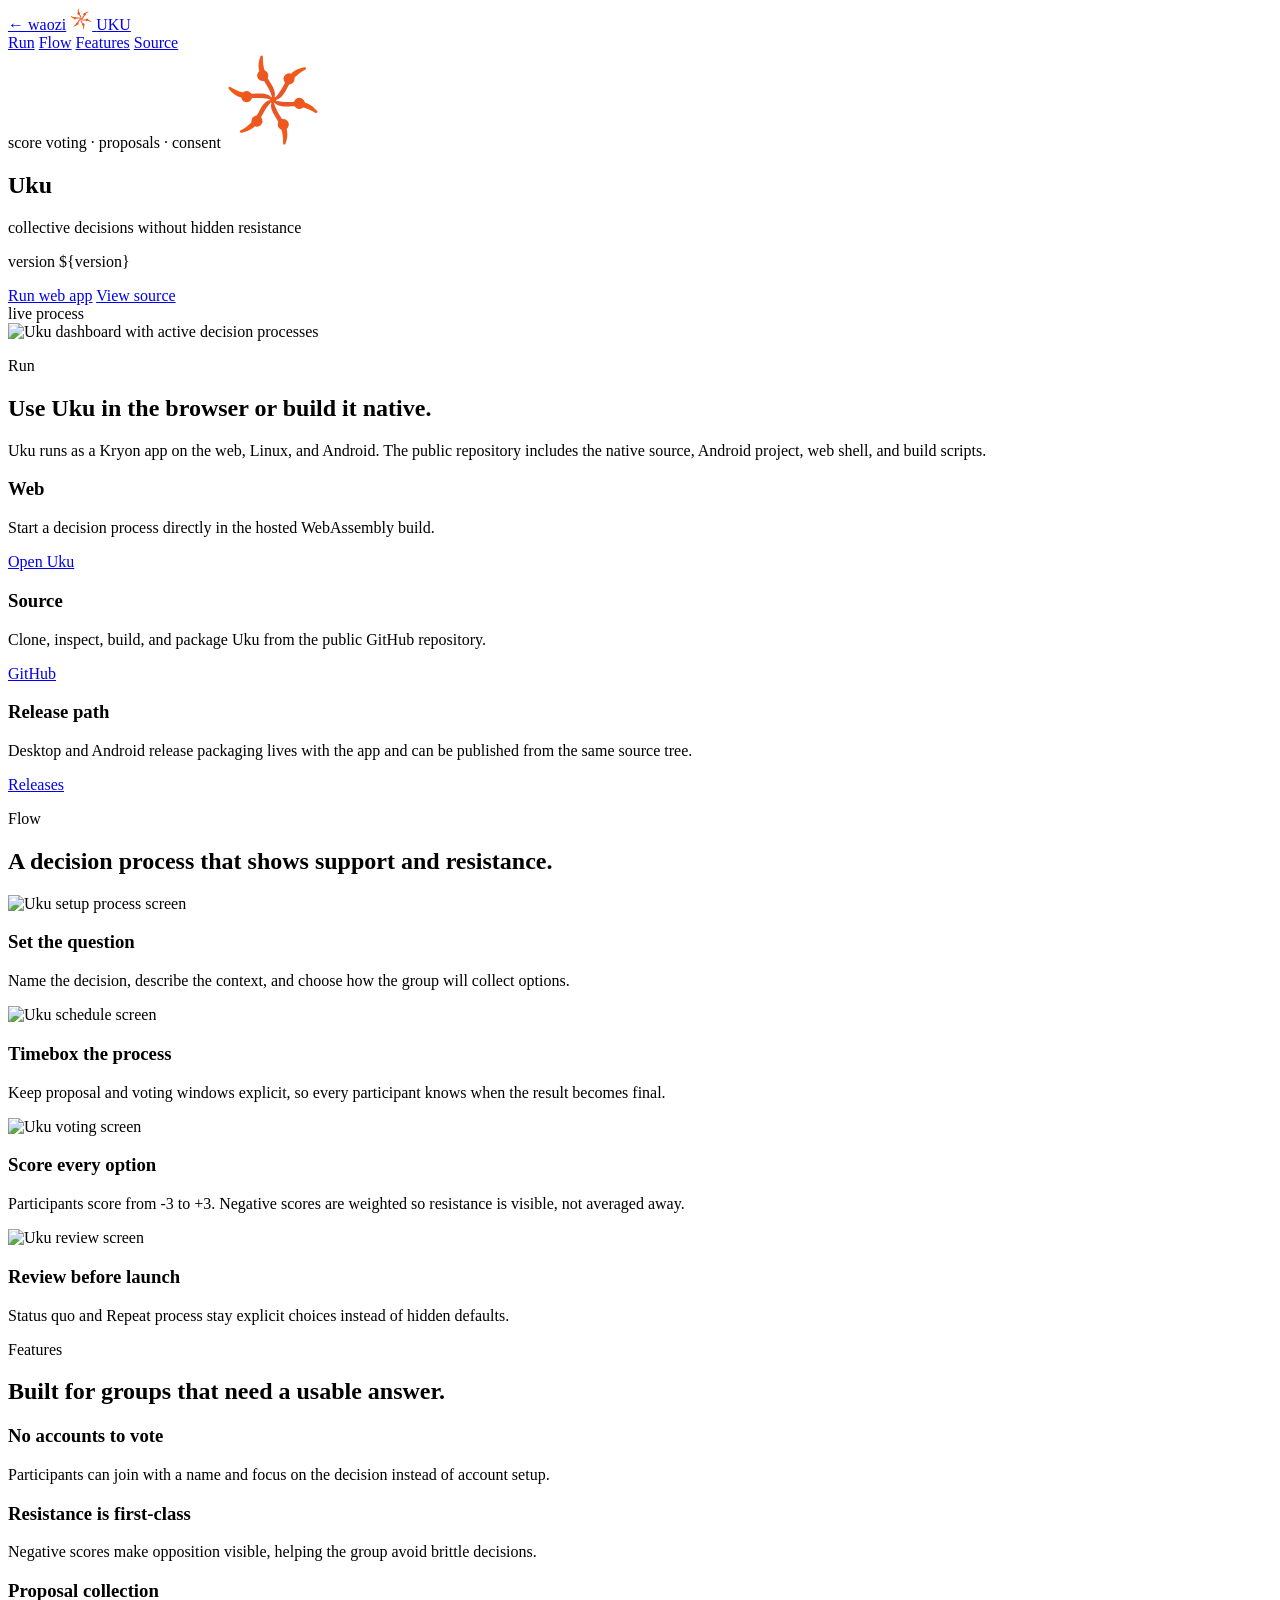
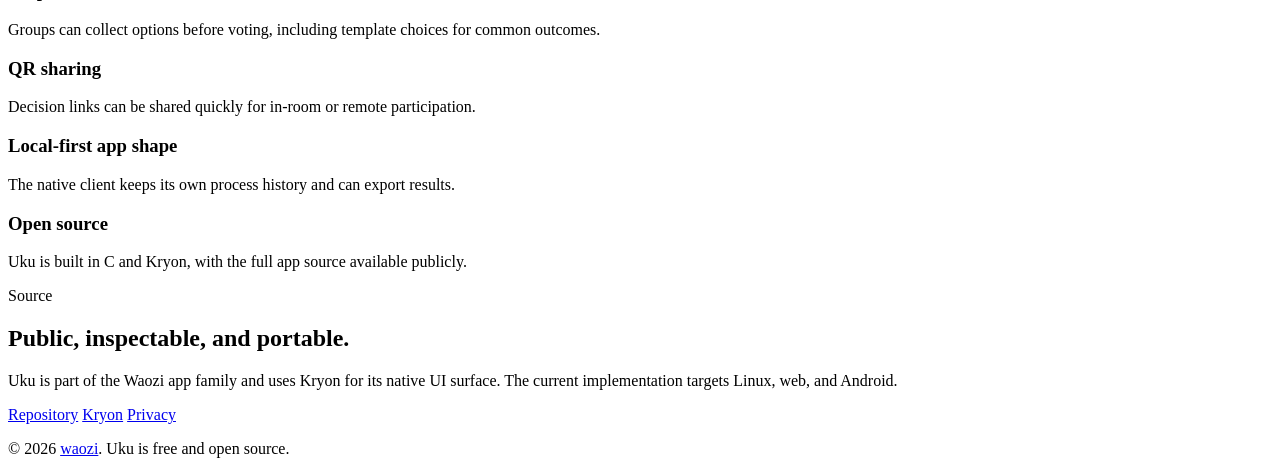
==== site/index.html @ 69575fa6 "Add Uku website and Cloudflare Pages deploy" ====
<!DOCTYPE html>
<html lang="en">
<head>
	<meta charset="utf-8">
	<meta name="viewport" content="width=device-width, initial-scale=1">
	<title>Uku - Collective Decisions Without Hidden Resistance</title>
	<meta name="description" content="Uku is a free, open-source collective decision app for score voting, consent checks, proposals, and explicit status quo options.">
	<link rel="canonical" href="https://uku.waozi.xyz/">
	<link href="/css/base.css?v=${asset_version}" rel="stylesheet">
	<link href="/css/components.css?v=${asset_version}" rel="stylesheet">
	<link href="/theme.css?v=${asset_version}" rel="stylesheet">
	<link rel="manifest" href="/manifest.json">
	<link rel="icon" href="/favicon.svg" type="image/svg+xml">
	<meta name="theme-color" content="#f8f5ef">
	<meta property="og:type" content="website">
	<meta property="og:url" content="https://uku.waozi.xyz/">
	<meta property="og:title" content="Uku">
	<meta property="og:description" content="Collective decisions with visible support, resistance, status quo, and repeat-process choices.">
	<meta property="og:image" content="https://uku.waozi.xyz/og.png">
	<meta property="og:site_name" content="Uku">
	<meta name="twitter:card" content="summary_large_image">
	<meta name="twitter:title" content="Uku">
	<meta name="twitter:description" content="Collective decisions with visible support, resistance, status quo, and repeat-process choices.">
	<meta name="twitter:image" content="https://uku.waozi.xyz/og.png">
</head>
<body>
	<header class="site-header">
		<div class="site-header-inner">
			<a class="site-return" href="https://waozi.xyz" aria-label="Return to waozi.xyz">&larr; waozi</a>
			<a class="brand" href="#main-content">
				<img src="/web-assets/uku-logo.svg" width="22" height="22" alt="Uku">
				<span>UKU</span>
			</a>
			<nav class="header-nav" aria-label="Primary">
				<a href="#run">Run</a>
				<a href="#flow">Flow</a>
				<a href="#features">Features</a>
				<a href="#source">Source</a>
			</nav>
		</div>
	</header>

	<main id="main-content">
		<section class="hero" aria-label="Uku introduction">
			<div class="hero-copy">
				<span class="hero-eyebrow"><span class="dot"></span>score voting &middot; proposals &middot; consent</span>
				<img class="app-mark" src="/web-assets/uku-logo.svg" width="96" height="96" alt="Uku app logo">
				<h1>Uku</h1>
				<p class="hero-sub">collective decisions without hidden resistance</p>
				<p class="version">version ${version}</p>
				<div class="hero-cta">
					<a class="btn btn-primary" href="/build/web/index.html">Run web app</a>
					<a class="btn" href="https://github.com/waozixyz/uku" target="_blank" rel="noopener">View source</a>
				</div>
			</div>
			<div class="hero-panel">
				<div class="hero-panel-bar">
					<span class="tl"></span><span class="tl"></span><span class="tl"></span>
					<span class="title">live process</span>
				</div>
				<div class="hero-shot">
					<img src="/screens/dashboard-active.png" alt="Uku dashboard with active decision processes">
				</div>
			</div>
		</section>

		<section class="run-section" id="run">
			<div class="section-heading">
				<p class="section-eyebrow">Run</p>
				<h2>Use Uku in the browser or build it native.</h2>
				<p>Uku runs as a Kryon app on the web, Linux, and Android. The public repository includes the native source, Android project, web shell, and build scripts.</p>
			</div>
			<div class="download-grid">
				<article class="download-card primary">
					<h3>Web</h3>
					<p>Start a decision process directly in the hosted WebAssembly build.</p>
					<a class="btn btn-primary" href="/build/web/index.html">Open Uku</a>
				</article>
				<article class="download-card">
					<h3>Source</h3>
					<p>Clone, inspect, build, and package Uku from the public GitHub repository.</p>
					<a class="btn" href="https://github.com/waozixyz/uku" target="_blank" rel="noopener">GitHub</a>
				</article>
				<article class="download-card">
					<h3>Release path</h3>
					<p>Desktop and Android release packaging lives with the app and can be published from the same source tree.</p>
					<a class="btn" href="https://github.com/waozixyz/uku/releases" target="_blank" rel="noopener">Releases</a>
				</article>
			</div>
		</section>

		<section class="flow-section" id="flow">
			<div class="section-heading">
				<p class="section-eyebrow">Flow</p>
				<h2>A decision process that shows support and resistance.</h2>
			</div>
			<div class="flow-grid">
				<article class="flow-card">
					<img src="/screens/setup-process.png" alt="Uku setup process screen">
					<h3>Set the question</h3>
					<p>Name the decision, describe the context, and choose how the group will collect options.</p>
				</article>
				<article class="flow-card">
					<img src="/screens/schedule.png" alt="Uku schedule screen">
					<h3>Timebox the process</h3>
					<p>Keep proposal and voting windows explicit, so every participant knows when the result becomes final.</p>
				</article>
				<article class="flow-card">
					<img src="/screens/voting.png" alt="Uku voting screen">
					<h3>Score every option</h3>
					<p>Participants score from -3 to +3. Negative scores are weighted so resistance is visible, not averaged away.</p>
				</article>
				<article class="flow-card">
					<img src="/screens/review.png" alt="Uku review screen">
					<h3>Review before launch</h3>
					<p>Status quo and Repeat process stay explicit choices instead of hidden defaults.</p>
				</article>
			</div>
		</section>

		<section class="features-section" id="features">
			<p class="section-eyebrow">Features</p>
			<h2>Built for groups that need a usable answer.</h2>
			<div class="features-grid">
				<div class="feature-item"><h3>No accounts to vote</h3><p>Participants can join with a name and focus on the decision instead of account setup.</p></div>
				<div class="feature-item"><h3>Resistance is first-class</h3><p>Negative scores make opposition visible, helping the group avoid brittle decisions.</p></div>
				<div class="feature-item"><h3>Proposal collection</h3><p>Groups can collect options before voting, including template choices for common outcomes.</p></div>
				<div class="feature-item"><h3>QR sharing</h3><p>Decision links can be shared quickly for in-room or remote participation.</p></div>
				<div class="feature-item"><h3>Local-first app shape</h3><p>The native client keeps its own process history and can export results.</p></div>
				<div class="feature-item"><h3>Open source</h3><p>Uku is built in C and Kryon, with the full app source available publicly.</p></div>
			</div>
		</section>

		<section class="source-section" id="source">
			<div>
				<p class="section-eyebrow">Source</p>
				<h2>Public, inspectable, and portable.</h2>
				<p>Uku is part of the Waozi app family and uses Kryon for its native UI surface. The current implementation targets Linux, web, and Android.</p>
			</div>
			<nav class="source-links" aria-label="Source links">
				<a class="btn btn-primary" href="https://github.com/waozixyz/uku" target="_blank" rel="noopener">Repository</a>
				<a class="btn" href="https://kryonlabs.com" target="_blank" rel="noopener">Kryon</a>
				<a class="btn" href="/privacy.html">Privacy</a>
			</nav>
		</section>
	</main>

	<footer>
		<p>&copy; 2026 <a href="https://waozi.xyz">waozi</a>. Uku is free and open source.</p>
	</footer>
</body>
</html>
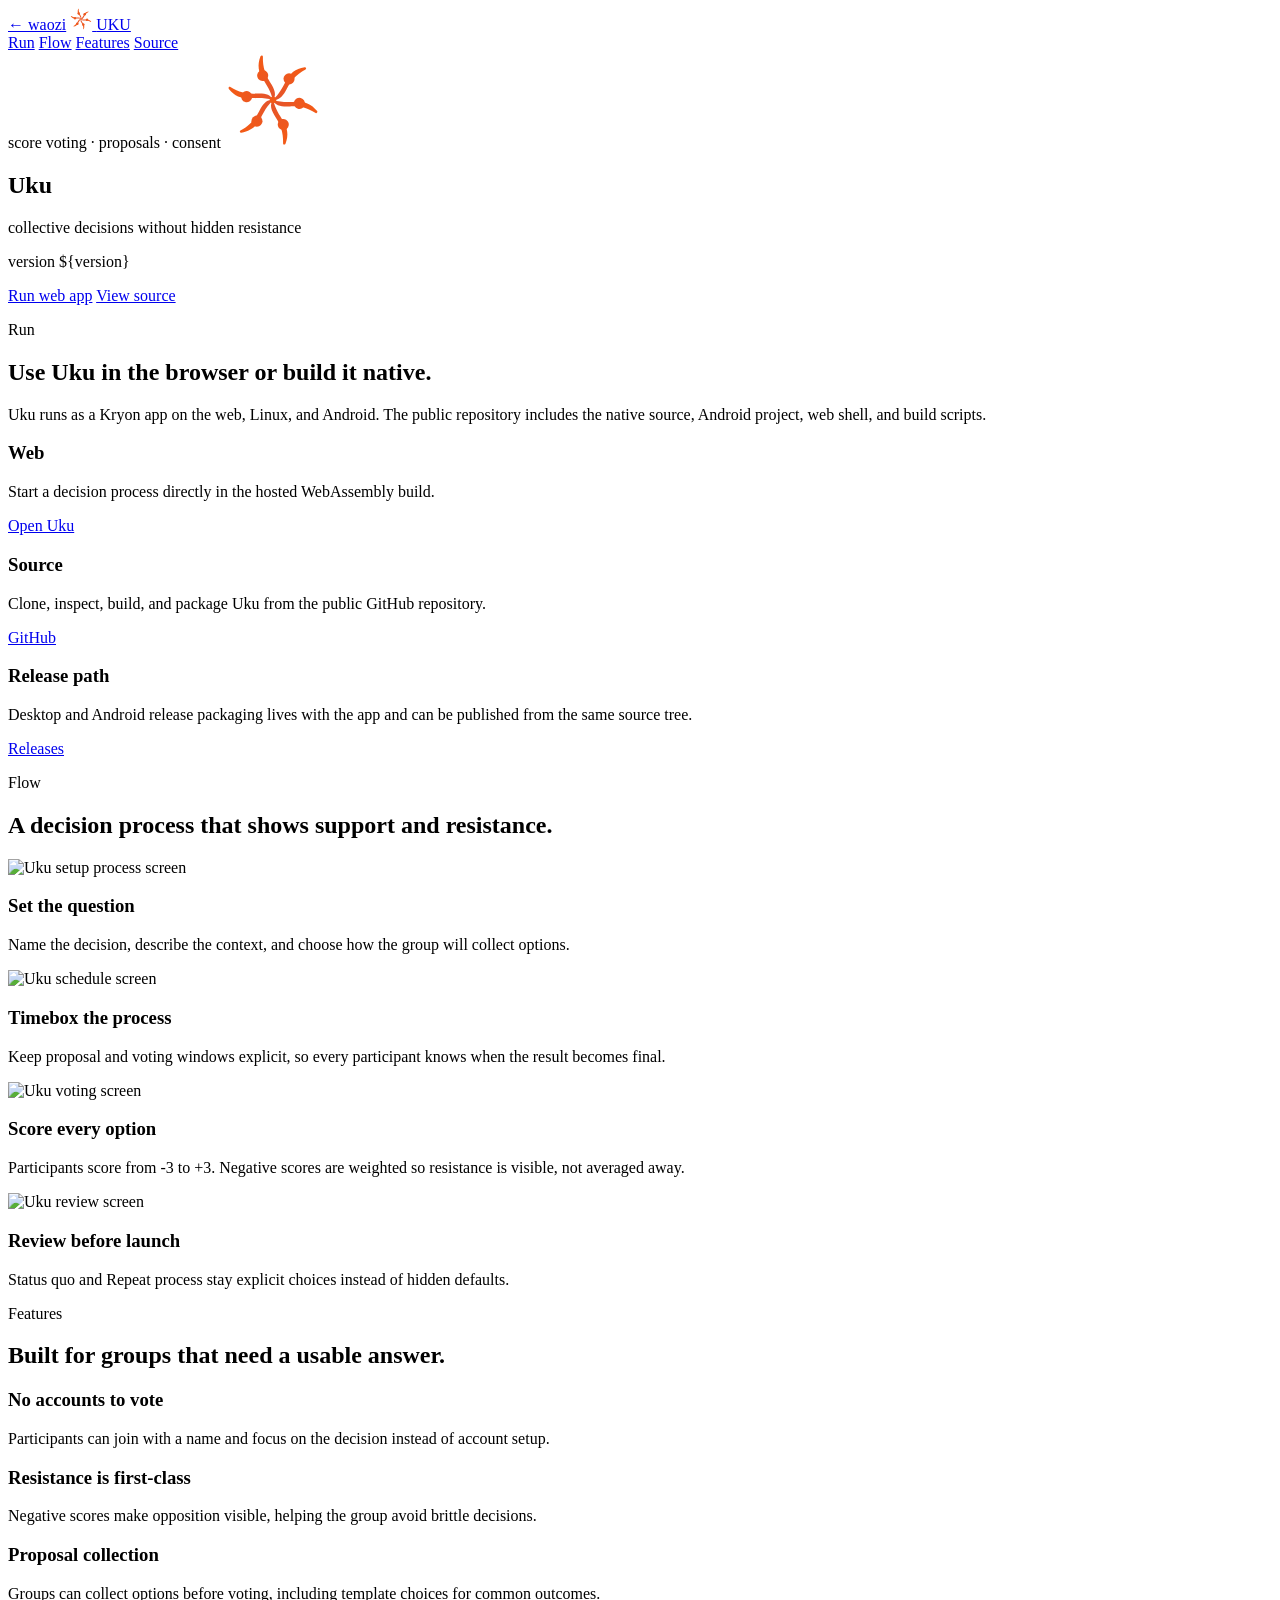
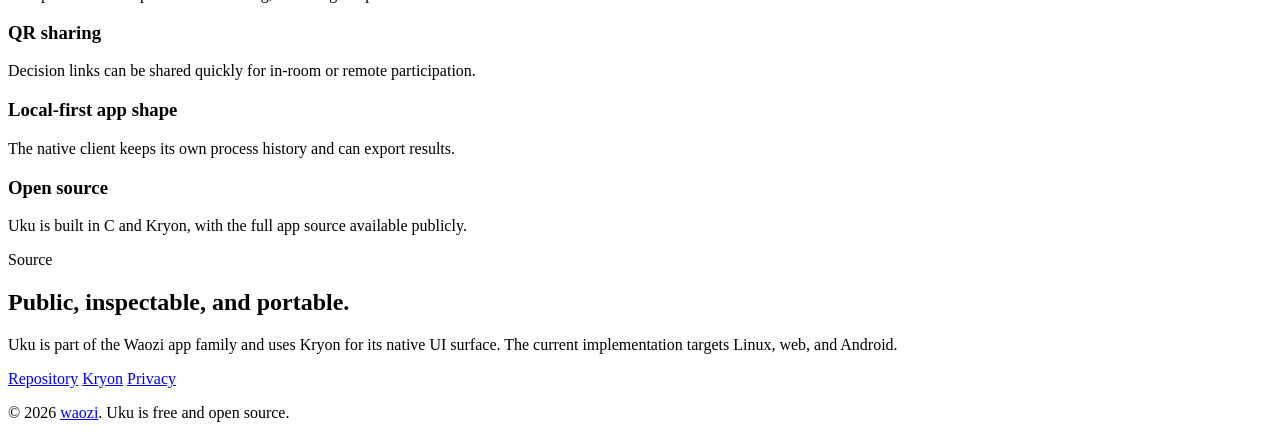
==== commit 939f7abd: "Remove Uku hero process screenshot" ====
--- a/site/index.html
+++ b/site/index.html
@@ -51,15 +51,6 @@
 				<div class="hero-cta">
 					<a class="btn btn-primary" href="/build/web/index.html">Run web app</a>
 					<a class="btn" href="https://github.com/waozixyz/uku" target="_blank" rel="noopener">View source</a>
-				</div>
-			</div>
-			<div class="hero-panel">
-				<div class="hero-panel-bar">
-					<span class="tl"></span><span class="tl"></span><span class="tl"></span>
-					<span class="title">live process</span>
-				</div>
-				<div class="hero-shot">
-					<img src="/screens/dashboard-active.png" alt="Uku dashboard with active decision processes">
 				</div>
 			</div>
 		</section>
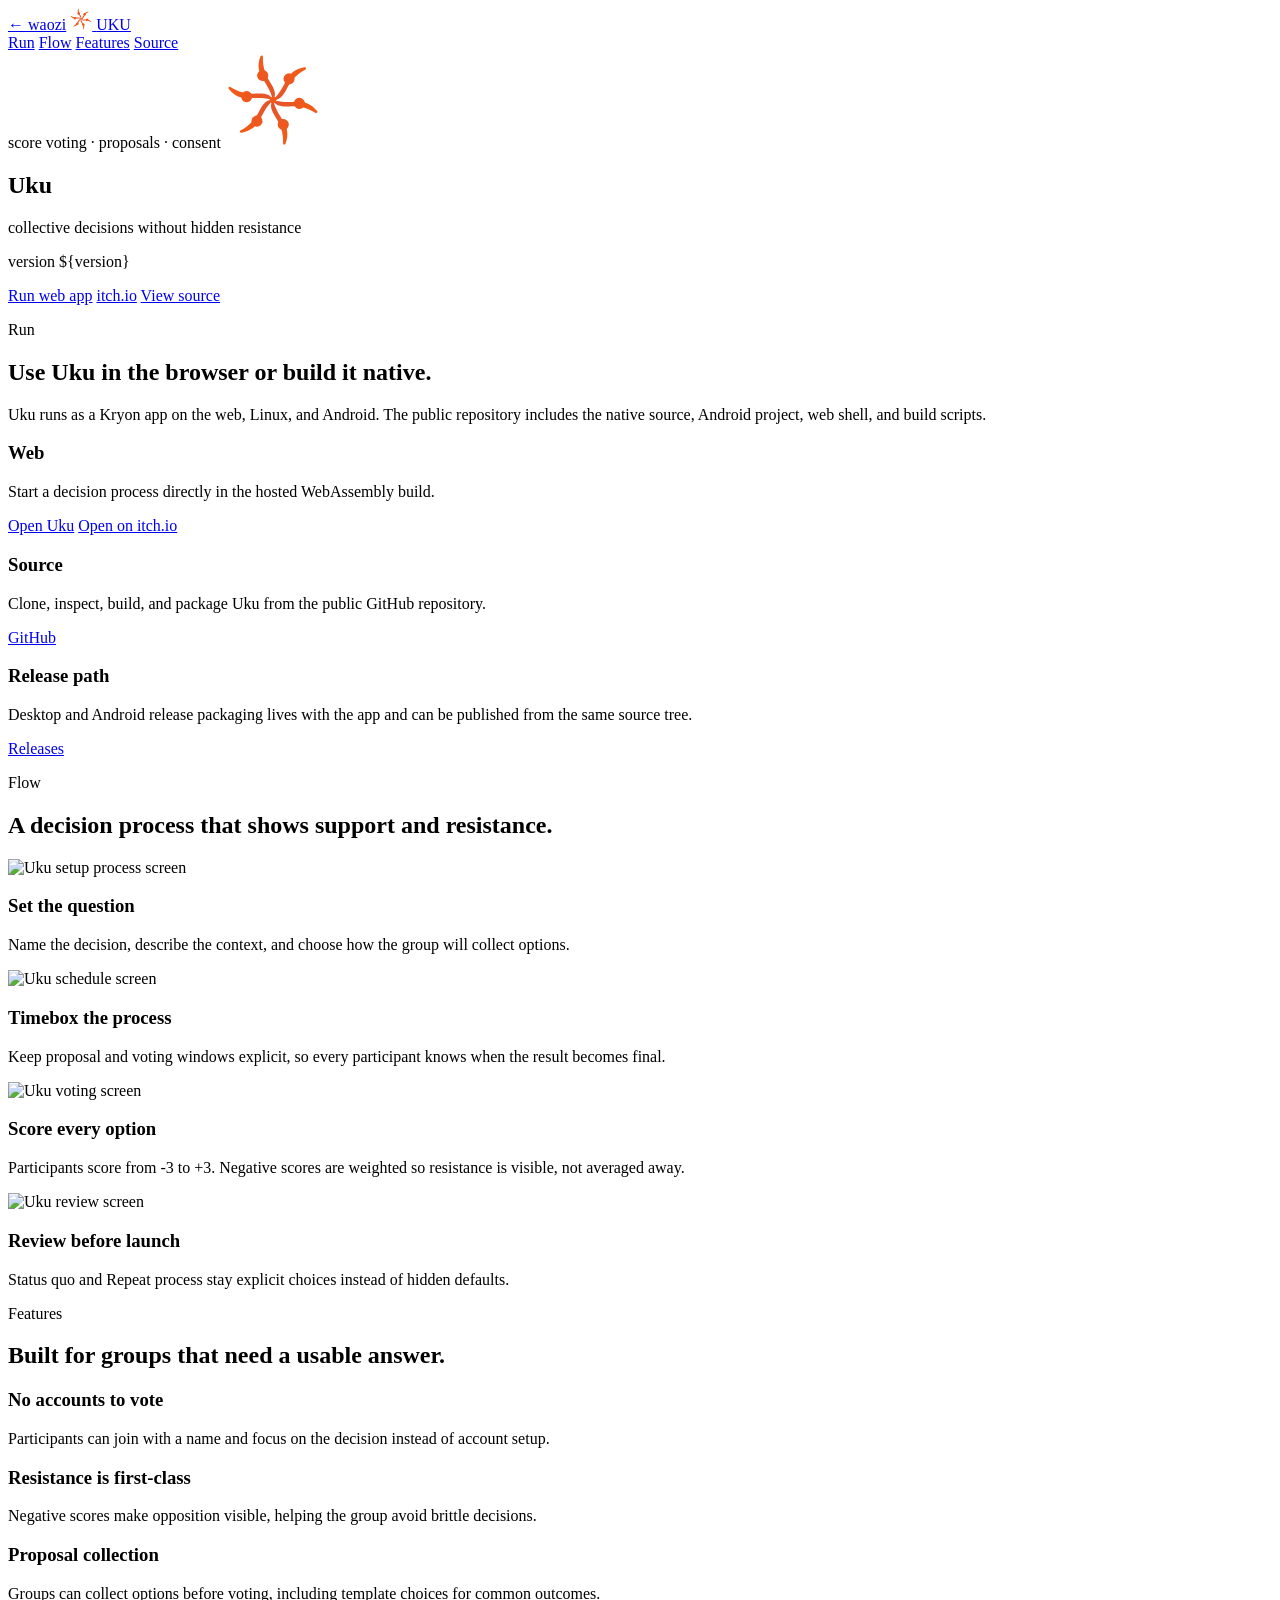
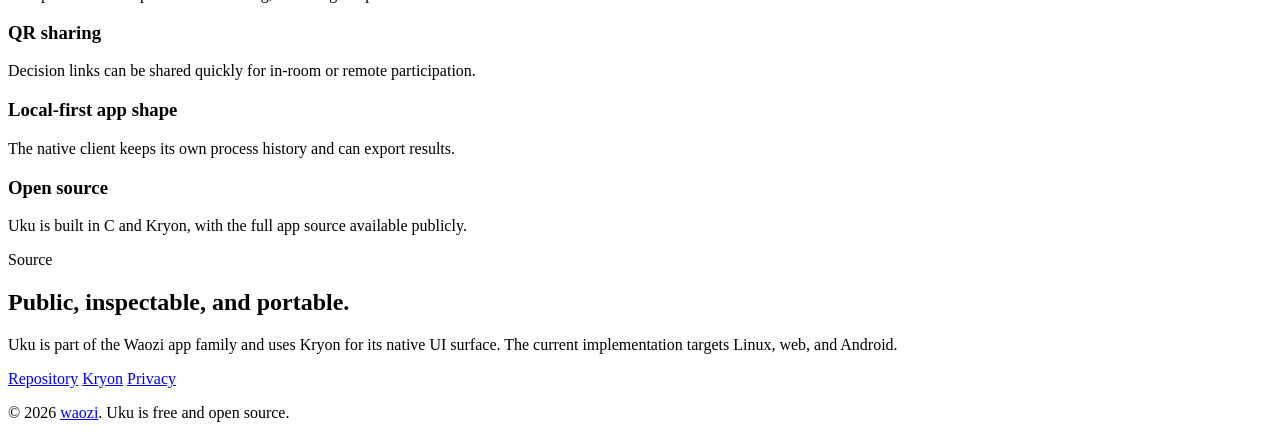
==== commit 9b4d1bf1: "Add Uku web permissions and itch deployment" ====
--- a/site/index.html
+++ b/site/index.html
@@ -50,6 +50,7 @@
 				<p class="version">version ${version}</p>
 				<div class="hero-cta">
 					<a class="btn btn-primary" href="/build/web/index.html">Run web app</a>
+					<a class="btn" href="https://waozi.itch.io/ukuvota" target="_blank" rel="noopener">itch.io</a>
 					<a class="btn" href="https://github.com/waozixyz/uku" target="_blank" rel="noopener">View source</a>
 				</div>
 			</div>
@@ -66,6 +67,7 @@
 					<h3>Web</h3>
 					<p>Start a decision process directly in the hosted WebAssembly build.</p>
 					<a class="btn btn-primary" href="/build/web/index.html">Open Uku</a>
+					<a class="btn" href="https://waozi.itch.io/ukuvota" target="_blank" rel="noopener">Open on itch.io</a>
 				</article>
 				<article class="download-card">
 					<h3>Source</h3>
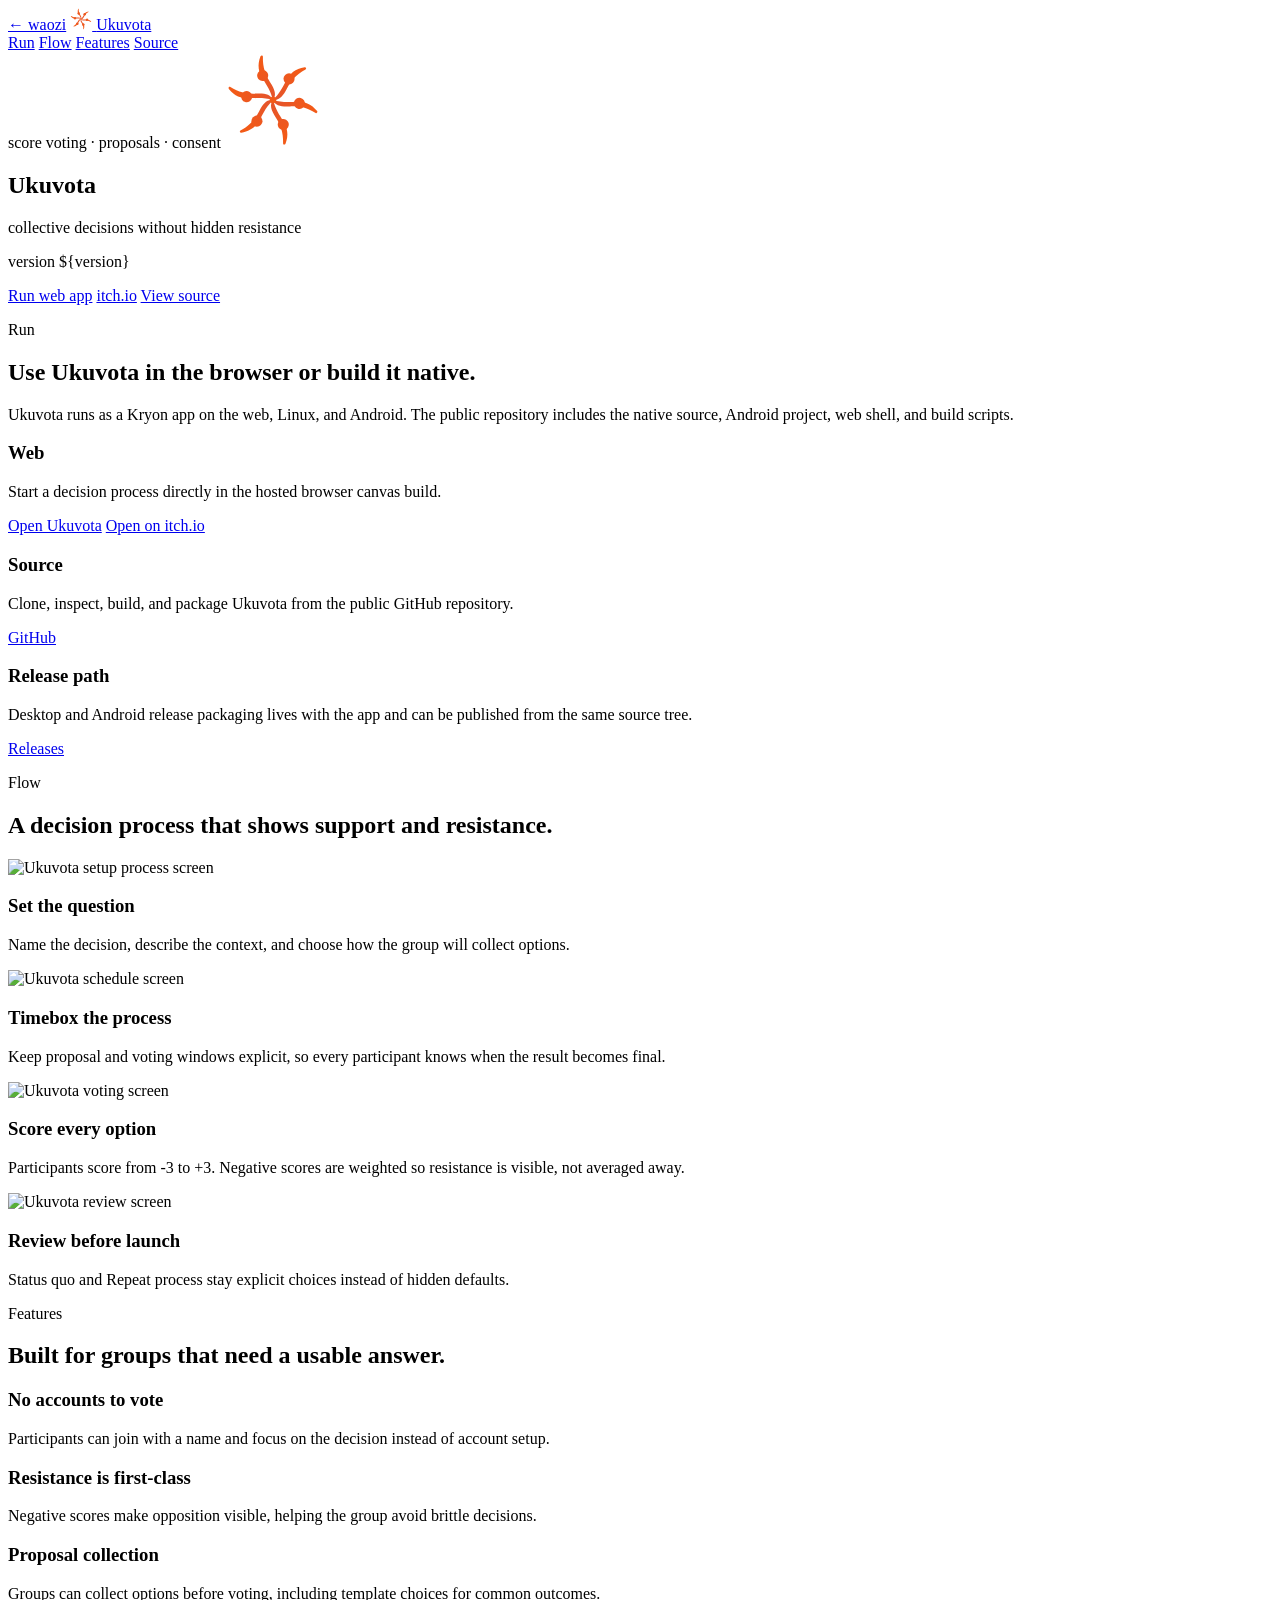
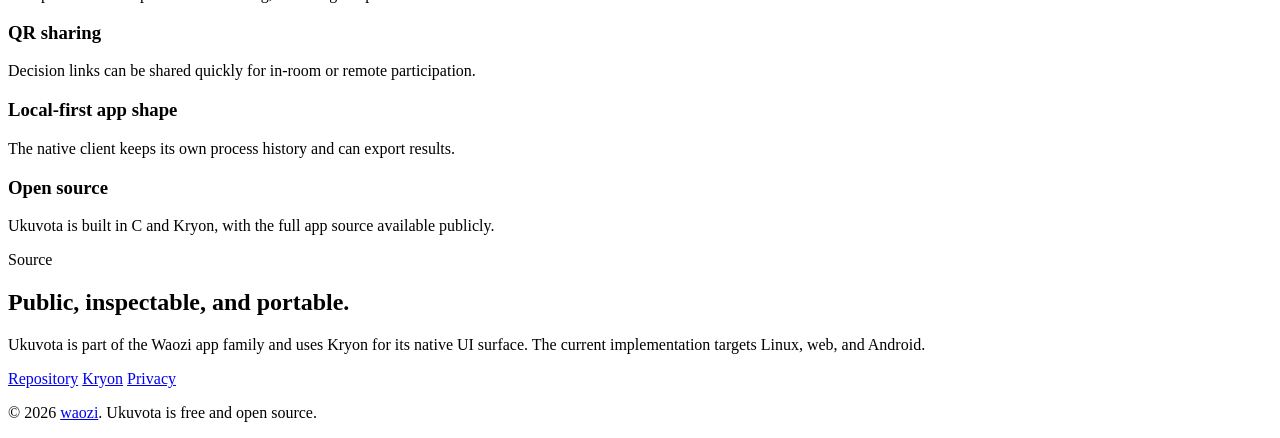
==== commit 2a718e9f: "Build Ukuvota web target without wasm" ====
--- a/site/index.html
+++ b/site/index.html
@@ -3,8 +3,8 @@
 <head>
 	<meta charset="utf-8">
 	<meta name="viewport" content="width=device-width, initial-scale=1">
-	<title>Uku - Collective Decisions Without Hidden Resistance</title>
-	<meta name="description" content="Uku is a free, open-source collective decision app for score voting, consent checks, proposals, and explicit status quo options.">
+	<title>Ukuvota - Collective Decisions Without Hidden Resistance</title>
+	<meta name="description" content="Ukuvota is a free, open-source collective decision app for score voting, consent checks, proposals, and explicit status quo options.">
 	<link rel="canonical" href="https://uku.waozi.xyz/">
 	<link href="/css/base.css?v=${asset_version}" rel="stylesheet">
 	<link href="/css/components.css?v=${asset_version}" rel="stylesheet">
@@ -14,12 +14,12 @@
 	<meta name="theme-color" content="#f8f5ef">
 	<meta property="og:type" content="website">
 	<meta property="og:url" content="https://uku.waozi.xyz/">
-	<meta property="og:title" content="Uku">
+	<meta property="og:title" content="Ukuvota">
 	<meta property="og:description" content="Collective decisions with visible support, resistance, status quo, and repeat-process choices.">
 	<meta property="og:image" content="https://uku.waozi.xyz/og.png">
-	<meta property="og:site_name" content="Uku">
+	<meta property="og:site_name" content="Ukuvota">
 	<meta name="twitter:card" content="summary_large_image">
-	<meta name="twitter:title" content="Uku">
+	<meta name="twitter:title" content="Ukuvota">
 	<meta name="twitter:description" content="Collective decisions with visible support, resistance, status quo, and repeat-process choices.">
 	<meta name="twitter:image" content="https://uku.waozi.xyz/og.png">
 </head>
@@ -28,8 +28,8 @@
 		<div class="site-header-inner">
 			<a class="site-return" href="https://waozi.xyz" aria-label="Return to waozi.xyz">&larr; waozi</a>
 			<a class="brand" href="#main-content">
-				<img src="/web-assets/uku-logo.svg" width="22" height="22" alt="Uku">
-				<span>UKU</span>
+				<img src="/web-assets/uku-logo.svg" width="22" height="22" alt="Ukuvota">
+				<span>Ukuvota</span>
 			</a>
 			<nav class="header-nav" aria-label="Primary">
 				<a href="#run">Run</a>
@@ -41,11 +41,11 @@
 	</header>
 
 	<main id="main-content">
-		<section class="hero" aria-label="Uku introduction">
+		<section class="hero" aria-label="Ukuvota introduction">
 			<div class="hero-copy">
 				<span class="hero-eyebrow"><span class="dot"></span>score voting &middot; proposals &middot; consent</span>
-				<img class="app-mark" src="/web-assets/uku-logo.svg" width="96" height="96" alt="Uku app logo">
-				<h1>Uku</h1>
+				<img class="app-mark" src="/web-assets/uku-logo.svg" width="96" height="96" alt="Ukuvota app logo">
+				<h1>Ukuvota</h1>
 				<p class="hero-sub">collective decisions without hidden resistance</p>
 				<p class="version">version ${version}</p>
 				<div class="hero-cta">
@@ -59,19 +59,19 @@
 		<section class="run-section" id="run">
 			<div class="section-heading">
 				<p class="section-eyebrow">Run</p>
-				<h2>Use Uku in the browser or build it native.</h2>
-				<p>Uku runs as a Kryon app on the web, Linux, and Android. The public repository includes the native source, Android project, web shell, and build scripts.</p>
+				<h2>Use Ukuvota in the browser or build it native.</h2>
+				<p>Ukuvota runs as a Kryon app on the web, Linux, and Android. The public repository includes the native source, Android project, web shell, and build scripts.</p>
 			</div>
 			<div class="download-grid">
 				<article class="download-card primary">
 					<h3>Web</h3>
-					<p>Start a decision process directly in the hosted WebAssembly build.</p>
-					<a class="btn btn-primary" href="/build/web/index.html">Open Uku</a>
+					<p>Start a decision process directly in the hosted browser canvas build.</p>
+					<a class="btn btn-primary" href="/build/web/index.html">Open Ukuvota</a>
 					<a class="btn" href="https://waozi.itch.io/ukuvota" target="_blank" rel="noopener">Open on itch.io</a>
 				</article>
 				<article class="download-card">
 					<h3>Source</h3>
-					<p>Clone, inspect, build, and package Uku from the public GitHub repository.</p>
+					<p>Clone, inspect, build, and package Ukuvota from the public GitHub repository.</p>
 					<a class="btn" href="https://github.com/waozixyz/uku" target="_blank" rel="noopener">GitHub</a>
 				</article>
 				<article class="download-card">
@@ -89,22 +89,22 @@
 			</div>
 			<div class="flow-grid">
 				<article class="flow-card">
-					<img src="/screens/setup-process.png" alt="Uku setup process screen">
+					<img src="/screens/setup-process.png" alt="Ukuvota setup process screen">
 					<h3>Set the question</h3>
 					<p>Name the decision, describe the context, and choose how the group will collect options.</p>
 				</article>
 				<article class="flow-card">
-					<img src="/screens/schedule.png" alt="Uku schedule screen">
+					<img src="/screens/schedule.png" alt="Ukuvota schedule screen">
 					<h3>Timebox the process</h3>
 					<p>Keep proposal and voting windows explicit, so every participant knows when the result becomes final.</p>
 				</article>
 				<article class="flow-card">
-					<img src="/screens/voting.png" alt="Uku voting screen">
+					<img src="/screens/voting.png" alt="Ukuvota voting screen">
 					<h3>Score every option</h3>
 					<p>Participants score from -3 to +3. Negative scores are weighted so resistance is visible, not averaged away.</p>
 				</article>
 				<article class="flow-card">
-					<img src="/screens/review.png" alt="Uku review screen">
+					<img src="/screens/review.png" alt="Ukuvota review screen">
 					<h3>Review before launch</h3>
 					<p>Status quo and Repeat process stay explicit choices instead of hidden defaults.</p>
 				</article>
@@ -120,7 +120,7 @@
 				<div class="feature-item"><h3>Proposal collection</h3><p>Groups can collect options before voting, including template choices for common outcomes.</p></div>
 				<div class="feature-item"><h3>QR sharing</h3><p>Decision links can be shared quickly for in-room or remote participation.</p></div>
 				<div class="feature-item"><h3>Local-first app shape</h3><p>The native client keeps its own process history and can export results.</p></div>
-				<div class="feature-item"><h3>Open source</h3><p>Uku is built in C and Kryon, with the full app source available publicly.</p></div>
+				<div class="feature-item"><h3>Open source</h3><p>Ukuvota is built in C and Kryon, with the full app source available publicly.</p></div>
 			</div>
 		</section>
 
@@ -128,7 +128,7 @@
 			<div>
 				<p class="section-eyebrow">Source</p>
 				<h2>Public, inspectable, and portable.</h2>
-				<p>Uku is part of the Waozi app family and uses Kryon for its native UI surface. The current implementation targets Linux, web, and Android.</p>
+				<p>Ukuvota is part of the Waozi app family and uses Kryon for its native UI surface. The current implementation targets Linux, web, and Android.</p>
 			</div>
 			<nav class="source-links" aria-label="Source links">
 				<a class="btn btn-primary" href="https://github.com/waozixyz/uku" target="_blank" rel="noopener">Repository</a>
@@ -139,7 +139,7 @@
 	</main>
 
 	<footer>
-		<p>&copy; 2026 <a href="https://waozi.xyz">waozi</a>. Uku is free and open source.</p>
+		<p>&copy; 2026 <a href="https://waozi.xyz">waozi</a>. Ukuvota is free and open source.</p>
 	</footer>
 </body>
 </html>
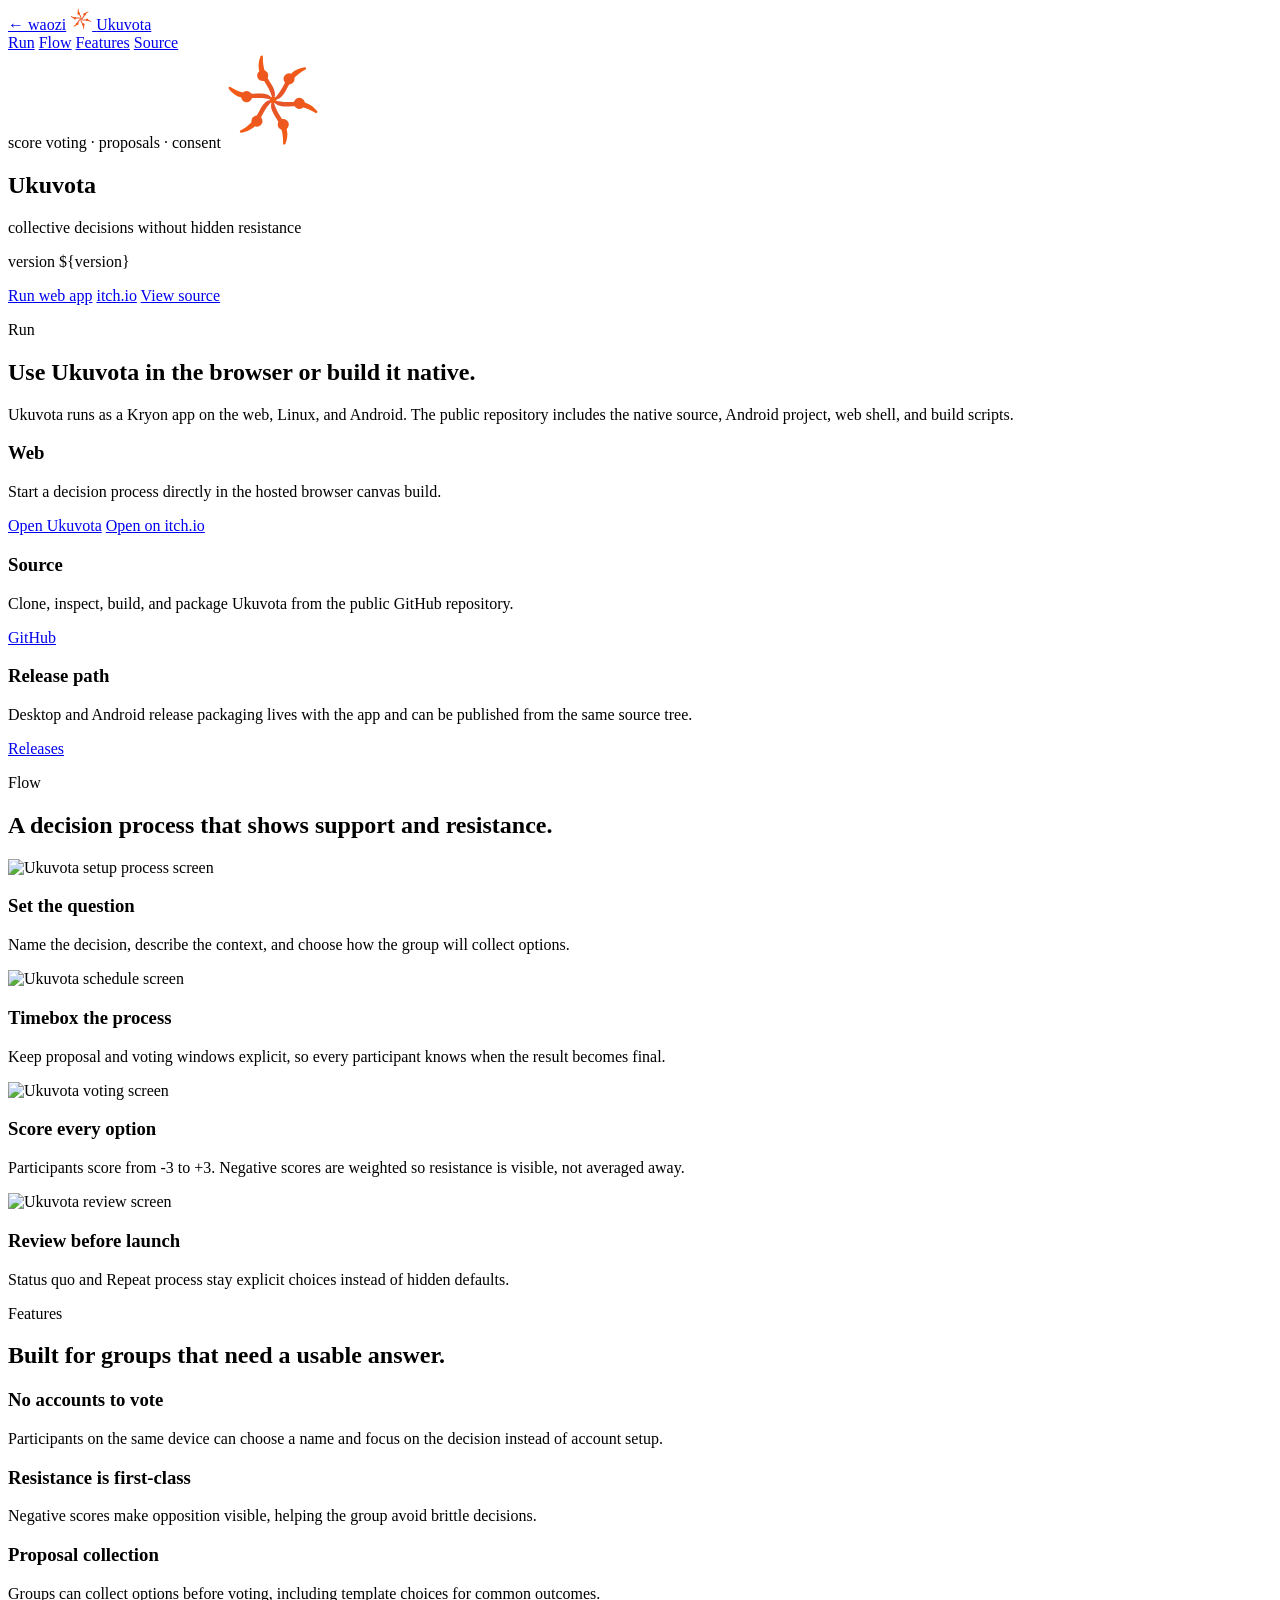
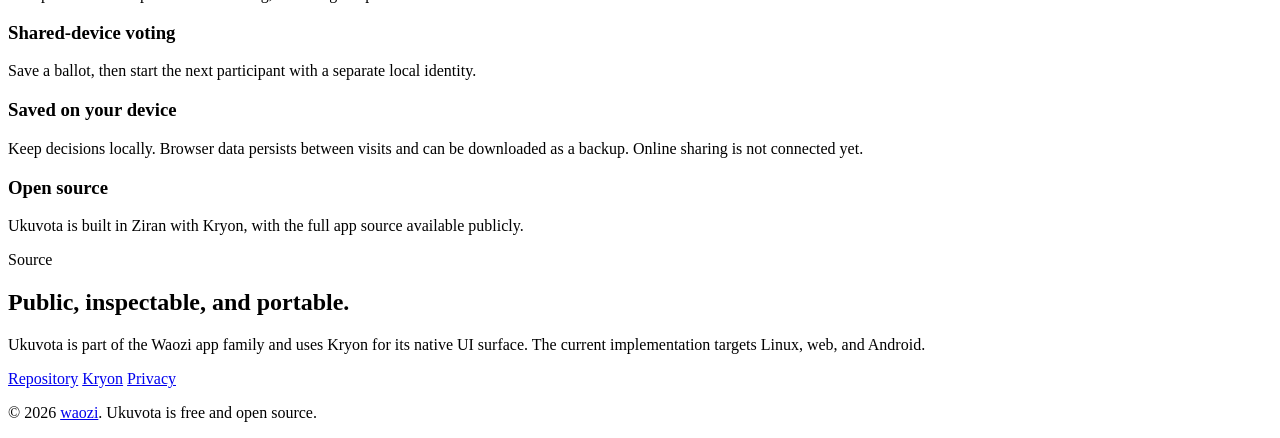
==== commit 24fa67e0: "Replace legacy Ukuvota client with current Ziran and Kryon" ====
--- a/site/index.html
+++ b/site/index.html
@@ -115,12 +115,12 @@
 			<p class="section-eyebrow">Features</p>
 			<h2>Built for groups that need a usable answer.</h2>
 			<div class="features-grid">
-				<div class="feature-item"><h3>No accounts to vote</h3><p>Participants can join with a name and focus on the decision instead of account setup.</p></div>
+				<div class="feature-item"><h3>No accounts to vote</h3><p>Participants on the same device can choose a name and focus on the decision instead of account setup.</p></div>
 				<div class="feature-item"><h3>Resistance is first-class</h3><p>Negative scores make opposition visible, helping the group avoid brittle decisions.</p></div>
 				<div class="feature-item"><h3>Proposal collection</h3><p>Groups can collect options before voting, including template choices for common outcomes.</p></div>
-				<div class="feature-item"><h3>QR sharing</h3><p>Decision links can be shared quickly for in-room or remote participation.</p></div>
-				<div class="feature-item"><h3>Local-first app shape</h3><p>The native client keeps its own process history and can export results.</p></div>
-				<div class="feature-item"><h3>Open source</h3><p>Ukuvota is built in C and Kryon, with the full app source available publicly.</p></div>
+				<div class="feature-item"><h3>Shared-device voting</h3><p>Save a ballot, then start the next participant with a separate local identity.</p></div>
+				<div class="feature-item"><h3>Saved on your device</h3><p>Keep decisions locally. Browser data persists between visits and can be downloaded as a backup. Online sharing is not connected yet.</p></div>
+				<div class="feature-item"><h3>Open source</h3><p>Ukuvota is built in Ziran with Kryon, with the full app source available publicly.</p></div>
 			</div>
 		</section>
 
